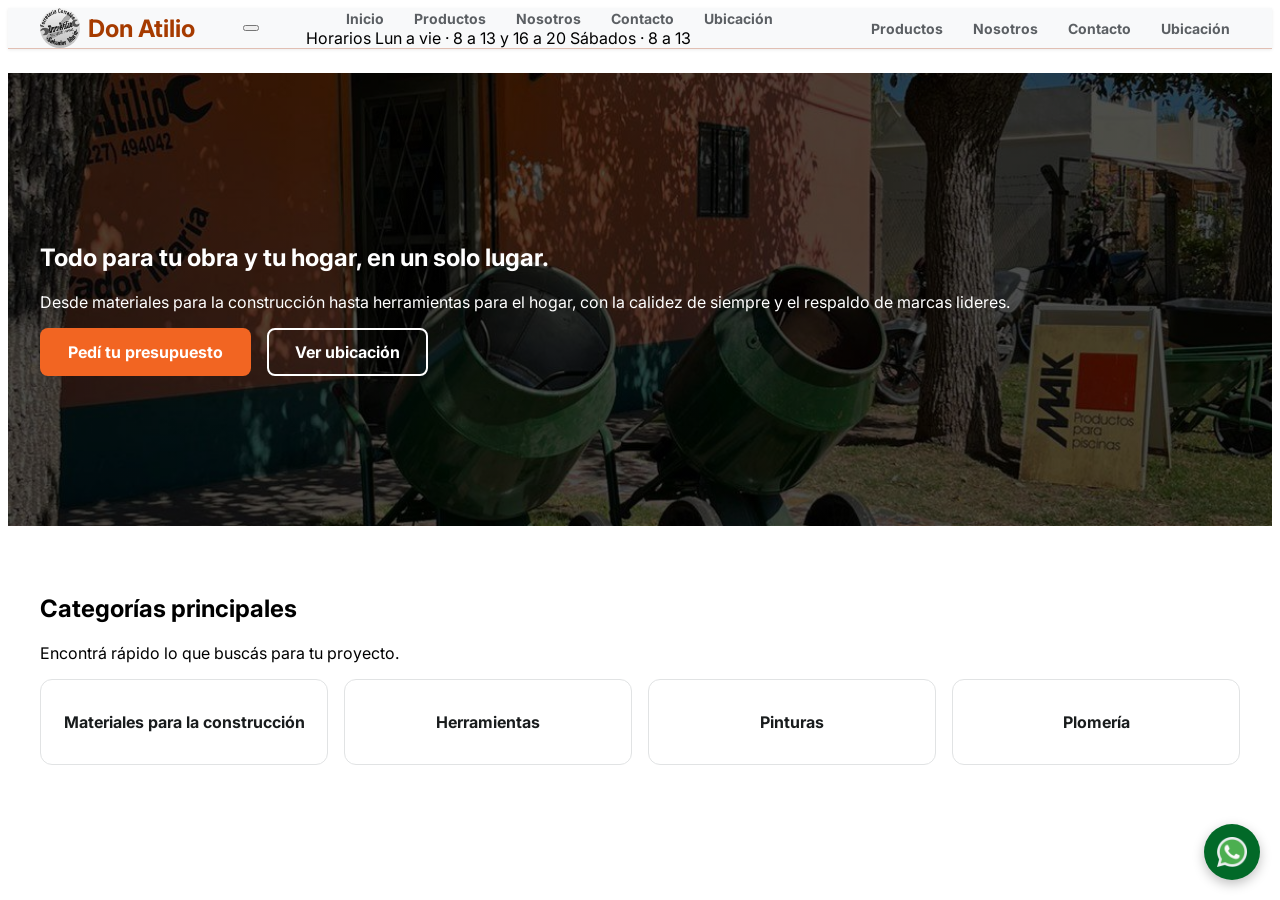
==== index.html @ fde2a0ca "Primera versión: header, hero, categorías y botón de WhatsApp" ====
<!DOCTYPE html>
<html lang="es">
<head>
    <meta charset="UTF-8">
    <meta name="viewport" content="width=device-width, initial-scale=1.0">
    <title>Don Atilio - inicio</title>
    <!--Enlazando archivo de CSS-->
    <link rel="stylesheet" href="CSS/StylesD.css">
    <!--Enlazando fuente de texto de Google Fonts-->
    <link rel="preconnect" href="https://fonts.googleapis.com">
    <link rel="preconnect" href="https://fonts.gstatic.com" crossorigin>
    <link href="https://fonts.googleapis.com/css2?family=Inter:wght@400;500;700&display=swap" rel="stylesheet">
</head>
<body>
    <a href="COMPLETAR LINK" class="boton-whatsapp">
        <img src="assets/IconoWhatsApp.png" alt="">
        <span>Consultar ahora</span>
    </a>
<!--Header-->
    <header>
        <a href="index.html" class="marca">
            <img src="assets/Logo don atilio.jpeg" alt="Logo Don Atilio" id="logo">
            <span>Don Atilio</span>
        </a>

        <button class="menu-btn" aria-label="Abrir menú" aria-expanded="false" aria-controls="menu">
            <span></span>
            <span></span>
            <span></span>
        </button>

    <nav class="navegador" id="menu">
        <ul>
            <li><a href="inicio.html">Inicio</a></li>
            <li><a href="">Productos</a></li>
            <li><a href="">Nosotros</a></li>
            <li><a href="">Contacto</a></li>
            <li><a href="">Ubicación</a></li>
        </ul>
        <div class="menu-horarios">
            <span class="menu-horarios-titulo">Horarios</span>
            <span>Lun a vie · 8 a 13 y 16 a 20</span>
            <span>Sábados · 8 a 13</span>
        </div>      
    </nav>

        <!--nav dentro del header-->       
        <nav class="navegador">
            <ul>
                <li><a href="#">Productos</a></li>
                <li><a href="#">Nosotros</a></li>
                <li><a href="#">Contacto</a></li>
                <li><a href="#">Ubicación</a></li>
            </ul>
        </nav>    
    </header>
    <div class="menu-velo"></div>
<main>
    <section class="hero">
        <h1>Todo para tu obra y tu hogar, en un solo lugar.</h1>
        <p>
            Desde materiales para la construcción hasta herramientas para el hogar, con la calidez de siempre y el respaldo de marcas lideres.
        </p>
        <a href="#contacto" class="boton">Pedí tu presupuesto</a>
        <a href="#ubicacion" class="boton-secundario">Ver ubicación</a>
    </section>

    <section class="categorias">
        <h2>Categorías principales</h2>
        <p>Encontrá rápido lo que buscás para tu proyecto.</p>
        <div class="categorias-grid">
            <a href="#" class="categoria"> Materiales para la construcción</a>
            <a href="#" class="categoria"> Herramientas</a>
            <a href="#" class="categoria"> Pinturas</a>
            <a href="#" class="categoria"> Plomería</a>
        </div>
    </section>
</main>
</body>
</html>
---- CSS/StylesD.css ----
.marca {
    display: flex;
    align-items: center;
    text-decoration: none;
    gap: 8px;
}

.marca span {
    font-weight: 700;
    font-size: 24px;
    color: #a63b00;
}

#logo{
    height: 40px;
    width: 40px;
    border-radius: 50%;
}

#icono-WhatsApp{
    height: 40px;
    width: 40px;
    border-radius: 50%;
}

header {
    display: flex;
    justify-content: space-between;
    align-items: center;
    padding : 0px 32px;
    background: #f8f9fa;
    border-bottom: 1px solid #e1bfb3;
    box-shadow: 0 1px 3px rgba(0, 0, 0, 0.08);
    position: sticky;
    top: 0;
    z-index: 10;
}

.navegador ul {
    display: flex; /* Alinea los elementos en fila */
    gap: 20px; /* Espacio entre los elementos */
    flex-direction: row;
    list-style-type: none; /* Elimina los puntos de la lista */
    margin: 0; /* Elimina el margen por defecto */
}

.navegador a {
    text-decoration:none;
    color: #5b5f63;
    margin-right: 10px;
    font-size: 14px;
    font-weight: 700;
}

.navegador a:hover {
    color: #a63b00;
}

body {
    font-family: 'Inter', sans-serif;
}

.boton {
    display: inline-block;
    text-decoration: none;
    color: white;
    background: #f26522;
    border-radius: 8px;
    padding: 14px 28px;
    font-weight: 700;
    margin-right: 12px;
}

.boton-secundario{
    display: inline-block;
    text-decoration: none;
    color: white;
    border: 2px solid white;
    padding: 12px 26px;
    border-radius: 8px;
    font-weight: 700;
}

.boton:hover {
    background: #a63b00;
}

/*--BOTON DE CONSULTAR AHORA FLOTANTE FIJO ABAJO A LA DERECHA--*/
.boton-whatsapp{
    position: fixed;
    bottom: 20px;
    right: 20px;
    z-index: 20;
    background: #026928;
    color: white;
    text-decoration: none;
    font-weight: 700;
    padding: 14px 20px;
    border-radius: 999px;
    box-shadow: 0 4px 12px rgba(0, 0, 0, 0.25);
    display: flex;
    align-items: center;
    gap: 10px;
}

.boton-whatsapp img {
    width: 24px;
    height: 24px;
}

.boton-whatsapp:hover {
    background: #1ebe5a;
}

.hero {
    background-image:
    linear-gradient(rgba(0, 0, 0, 0.55), rgba(0, 0, 0, 0.55)),
    url("../assets/Frente ferreteria.jpeg");
    background-size: cover;
    background-position: center;
    color: white;
    padding: 150px 32px;
    margin-top: 24px;
}

.categorias {
    padding: 48px 32px
}

.categorias-grid {
    display: grid; /*Activa la grilla en el contenedor, igual que usar flex*/
    grid-template-columns: repeat(4, 1fr); /*Significa 4 columnas cada una con una parte igual del espacio, fr es una fracción: si el ancho es 1000px, cada columna toma 250px (menos los huecos)*/
    gap: 16px; /*Es el espacio entre tarjetas*/
}

.categoria{ /*Cada tarjeta*/
    background: white;
    border: 1px solid #e1e3e4;
    border-radius: 12px;
    padding: 32px 16px;
    text-align: center;
    color: #191c1d;
    text-decoration: none;
    font-weight: 700;
}

.categoria:hover{
    border-color: #f26522;
}

@media (max-width: 768px) {
header {
    height: 64px;
    padding: 0 16px;
}

/* Botón Hamburguesa */
.menu-btn {
    display: flex;
    flex-direction: column;
    align-items: center;
    justify-content: center;
    gap: 5px;
    width: 44px;
    height: 44px;
    padding: 0;
    background: none;
    border: none;
    border-radius: 10px;
    cursor: pointer;
}

.menu-btn span {
    display: block;
    width: 20px;
    height: 2px;
    background: #a63b00;
    border-radius: 2px;
    transition: transform 0.25s, opacity 0.2s;
}

.marca span {
    white-space: nowrap;
}

.hero {
    margin: 16px;
    padding: 64px 16px;
}

.boton, .boton-secundario {
    display: block;
    text-align: center;
    margin-right: 0;
    margin-bottom: 12px;
}

.categorias {
    padding: 32px 16px;
}

.categorias-grid {
    grid-template-columns: repeat(2, 1fr);
}
}

.boton-whatsapp span {
    display: none;
}

.boton-whatsapp {
    width: 56px;
    height: 56px;
    padding: 0;
    justify-content: center;
}

.boton-whatsapp img {
    width: 30px;
    height: 30px;
}
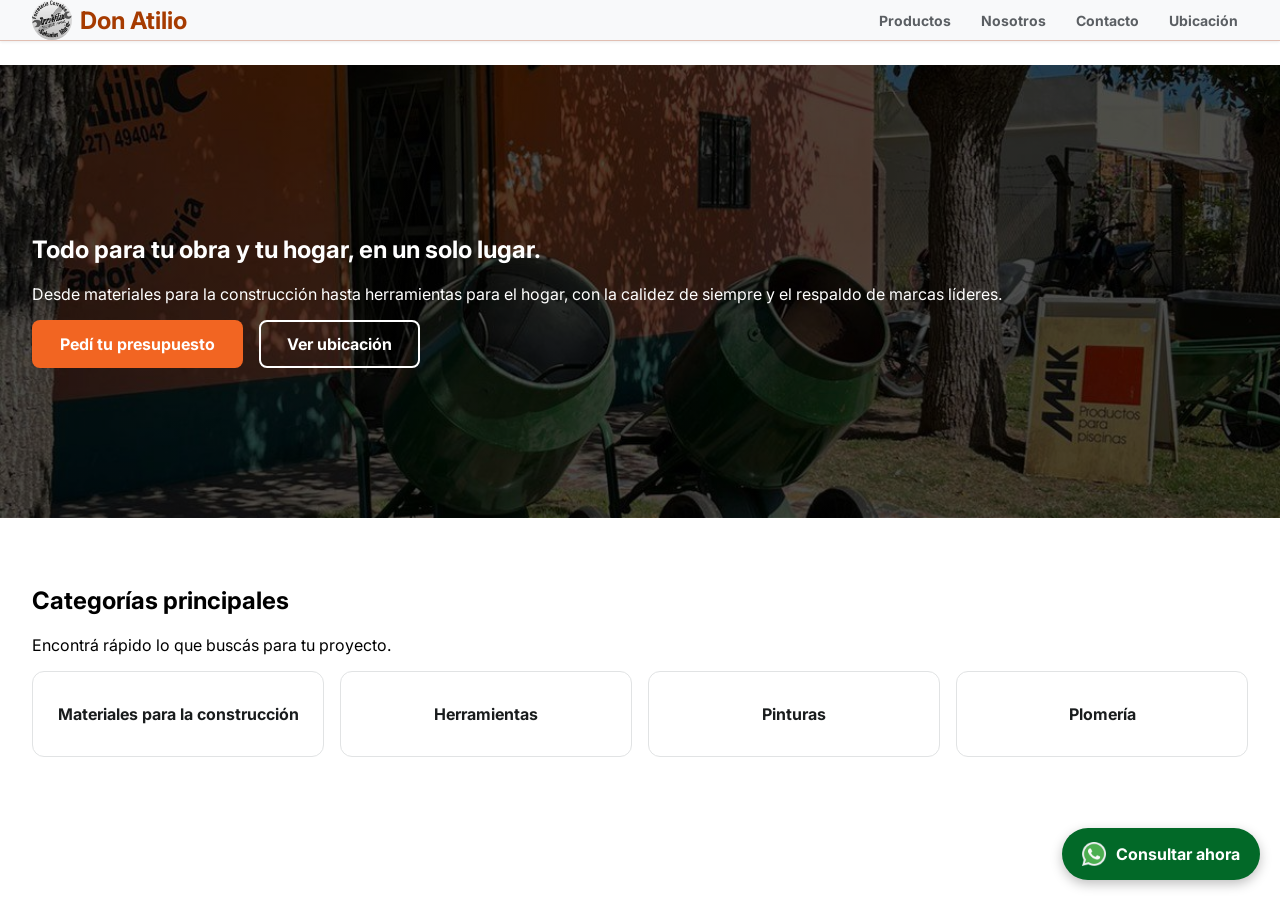
==== commit 6db02435: "feat: estilos del menú hamburguesa y corrección del botón de WhatsApp + productos.html" ====
--- a/index.html
+++ b/index.html
@@ -1,80 +1,87 @@
-<!DOCTYPE html>
+<!doctype html>
 <html lang="es">
-<head>
-    <meta charset="UTF-8">
-    <meta name="viewport" content="width=device-width, initial-scale=1.0">
+  <head>
+    <meta charset="UTF-8" />
+    <meta name="viewport" content="width=device-width, initial-scale=1.0" />
     <title>Don Atilio - inicio</title>
     <!--Enlazando archivo de CSS-->
-    <link rel="stylesheet" href="CSS/StylesD.css">
+    <link rel="stylesheet" href="CSS/StylesD.css" />
     <!--Enlazando fuente de texto de Google Fonts-->
-    <link rel="preconnect" href="https://fonts.googleapis.com">
-    <link rel="preconnect" href="https://fonts.gstatic.com" crossorigin>
-    <link href="https://fonts.googleapis.com/css2?family=Inter:wght@400;500;700&display=swap" rel="stylesheet">
-</head>
-<body>
-    <a href="COMPLETAR LINK" class="boton-whatsapp">
-        <img src="assets/IconoWhatsApp.png" alt="">
-        <span>Consultar ahora</span>
+    <link rel="preconnect" href="https://fonts.googleapis.com" />
+    <link rel="preconnect" href="https://fonts.gstatic.com" crossorigin />
+    <link
+      href="https://fonts.googleapis.com/css2?family=Inter:wght@400;500;700&display=swap"
+      rel="stylesheet"
+    />
+  </head>
+  <body>
+    <a
+      href="COMPLETAR LINK"
+      class="boton-whatsapp"
+      target="_blank"
+      rel="noopener"
+    >
+      <img src="assets/IconoWhatsApp.png" alt="WhatsApp" />
+      <span>Consultar ahora</span>
     </a>
-<!--Header-->
+    <!--Header-->
     <header>
-        <a href="index.html" class="marca">
-            <img src="assets/Logo don atilio.jpeg" alt="Logo Don Atilio" id="logo">
-            <span>Don Atilio</span>
-        </a>
+      <a href="index.html" class="marca">
+        <img
+          src="assets/Logo don atilio.jpeg"
+          alt="Logo Don Atilio"
+          id="logo"
+        />
+        <span>Don Atilio</span>
+      </a>
 
-        <button class="menu-btn" aria-label="Abrir menú" aria-expanded="false" aria-controls="menu">
-            <span></span>
-            <span></span>
-            <span></span>
-        </button>
+      <button
+        class="menu-btn"
+        aria-label="Abrir menú"
+        aria-expanded="false"
+        aria-controls="menu"
+      >
+        <span></span>
+        <span></span>
+        <span></span>
+      </button>
 
-    <nav class="navegador" id="menu">
+      <nav class="navegador" id="menu">
         <ul>
-            <li><a href="inicio.html">Inicio</a></li>
-            <li><a href="">Productos</a></li>
-            <li><a href="">Nosotros</a></li>
-            <li><a href="">Contacto</a></li>
-            <li><a href="">Ubicación</a></li>
+          <li><a href="productos.html">Productos</a></li>
+          <li><a href="#Nosotros">Nosotros</a></li>
+          <li><a href="#Contacto">Contacto</a></li>
+          <li><a href="#Ubicacion">Ubicación</a></li>
         </ul>
         <div class="menu-horarios">
-            <span class="menu-horarios-titulo">Horarios</span>
-            <span>Lun a vie · 8 a 13 y 16 a 20</span>
-            <span>Sábados · 8 a 13</span>
-        </div>      
-    </nav>
-
-        <!--nav dentro del header-->       
-        <nav class="navegador">
-            <ul>
-                <li><a href="#">Productos</a></li>
-                <li><a href="#">Nosotros</a></li>
-                <li><a href="#">Contacto</a></li>
-                <li><a href="#">Ubicación</a></li>
-            </ul>
-        </nav>    
+          <span class="menu-horarios-titulo">Horarios</span>
+          <span>Lun a vie · 8 a 13 y 16 a 20</span>
+          <span>Sábados · 8 a 13</span>
+        </div>
+      </nav>
     </header>
     <div class="menu-velo"></div>
-<main>
-    <section class="hero">
+    <main>
+      <section class="hero">
         <h1>Todo para tu obra y tu hogar, en un solo lugar.</h1>
         <p>
-            Desde materiales para la construcción hasta herramientas para el hogar, con la calidez de siempre y el respaldo de marcas lideres.
+          Desde materiales para la construcción hasta herramientas para el
+          hogar, con la calidez de siempre y el respaldo de marcas líderes.
         </p>
         <a href="#contacto" class="boton">Pedí tu presupuesto</a>
         <a href="#ubicacion" class="boton-secundario">Ver ubicación</a>
-    </section>
+      </section>
 
-    <section class="categorias">
+      <section class="categorias">
         <h2>Categorías principales</h2>
         <p>Encontrá rápido lo que buscás para tu proyecto.</p>
         <div class="categorias-grid">
-            <a href="#" class="categoria"> Materiales para la construcción</a>
-            <a href="#" class="categoria"> Herramientas</a>
-            <a href="#" class="categoria"> Pinturas</a>
-            <a href="#" class="categoria"> Plomería</a>
+          <a href="#" class="categoria"> Materiales para la construcción</a>
+          <a href="#" class="categoria"> Herramientas</a>
+          <a href="#" class="categoria"> Pinturas</a>
+          <a href="#" class="categoria"> Plomería</a>
         </div>
-    </section>
-</main>
-</body>
-</html>+      </section>
+    </main>
+  </body>
+</html>
--- a/CSS/StylesD.css
+++ b/CSS/StylesD.css
@@ -12,12 +12,6 @@
 }
 
 #logo{
-    height: 40px;
-    width: 40px;
-    border-radius: 50%;
-}
-
-#icono-WhatsApp{
     height: 40px;
     width: 40px;
     border-radius: 50%;
@@ -42,6 +36,7 @@
     flex-direction: row;
     list-style-type: none; /* Elimina los puntos de la lista */
     margin: 0; /* Elimina el margen por defecto */
+    padding: 0;
 }
 
 .navegador a {
@@ -58,6 +53,7 @@
 
 body {
     font-family: 'Inter', sans-serif;
+    margin: 0;
 }
 
 .boton {
@@ -124,7 +120,7 @@
 }
 
 .categorias {
-    padding: 48px 32px
+    padding: 48px 32px;
 }
 
 .categorias-grid {
@@ -146,6 +142,13 @@
 
 .categoria:hover{
     border-color: #f26522;
+}
+
+/*--MENÚ HAMBURGUESA: oculto en escritorio--*/
+.menu-btn,
+.menu-velo,
+.menu-horarios {
+    display: none;
 }
 
 @media (max-width: 768px) {
@@ -179,6 +182,104 @@
     transition: transform 0.25s, opacity 0.2s;
 }
 
+.menu-btn.abierto {
+    background: #fff1ea;
+}
+
+.menu-btn.abierto span:nth-child(1) {
+    transform: translateY(7px) rotate(45deg);
+}
+
+.menu-btn.abierto span:nth-child(2) {
+    opacity: 0;
+}
+
+.menu-btn.abierto span:nth-child(3) {
+    transform: translateY(-7px) rotate(-45deg);
+}
+
+/* Tarjeta del menú */
+.navegador {
+    position: absolute;
+    top: calc(100% + 8px);
+    right: 16px;
+    width: 220px;
+    padding: 8px;
+    background: white;
+    border: 1px solid #e1bfb3;
+    border-radius: 12px;
+    box-shadow: 0 8px 24px rgba(0, 0, 0, 0.08);
+    opacity: 0;
+    visibility: hidden;
+    transform: translateY(-8px);
+    transition: opacity 0.2s, transform 0.2s, visibility 0.2s;
+}
+
+.navegador.abierto {
+    opacity: 1;
+    visibility: visible;
+    transform: none;
+}
+
+.navegador ul {
+    flex-direction: column;
+    gap: 2px;
+}
+
+.navegador a {
+    display: block;
+    padding: 12px 14px;
+    margin-right: 0;
+    border-radius: 8px;
+    font-size: 15px;
+    font-weight: 500;
+}
+
+.navegador a:hover {
+    background: #fff1ea;
+    color: #a63b00;
+}
+
+.navegador a[aria-current="page"] {
+    background: #fff1ea;
+    color: #a63b00;
+    font-weight: 700;
+}
+
+/* Horarios */
+.menu-horarios {
+    display: flex;
+    flex-direction: column;
+    gap: 2px;
+    margin: 8px 6px 0;
+    padding: 12px 8px 6px;
+    border-top: 1px solid #f0e4df;
+    font-size: 12px;
+    color: #5b5f63;
+}
+
+.menu-horarios-titulo {
+    font-weight: 500;
+    color: #191c1d;
+}
+
+/* Velo gris */
+.menu-velo {
+    display: block;
+    position: fixed;
+    inset: 0;
+    z-index: 9;
+    background: rgba(25, 28, 29, 0.08);
+    opacity: 0;
+    visibility: hidden;
+    transition: opacity 0.2s, visibility 0.2s;
+}
+
+.menu-velo.abierto {
+    opacity: 1;
+    visibility: visible;
+}
+
 .marca span {
     white-space: nowrap;
 }
@@ -202,7 +303,6 @@
 .categorias-grid {
     grid-template-columns: repeat(2, 1fr);
 }
-}
 
 .boton-whatsapp span {
     display: none;
@@ -218,4 +318,5 @@
 .boton-whatsapp img {
     width: 30px;
     height: 30px;
+}
 }
